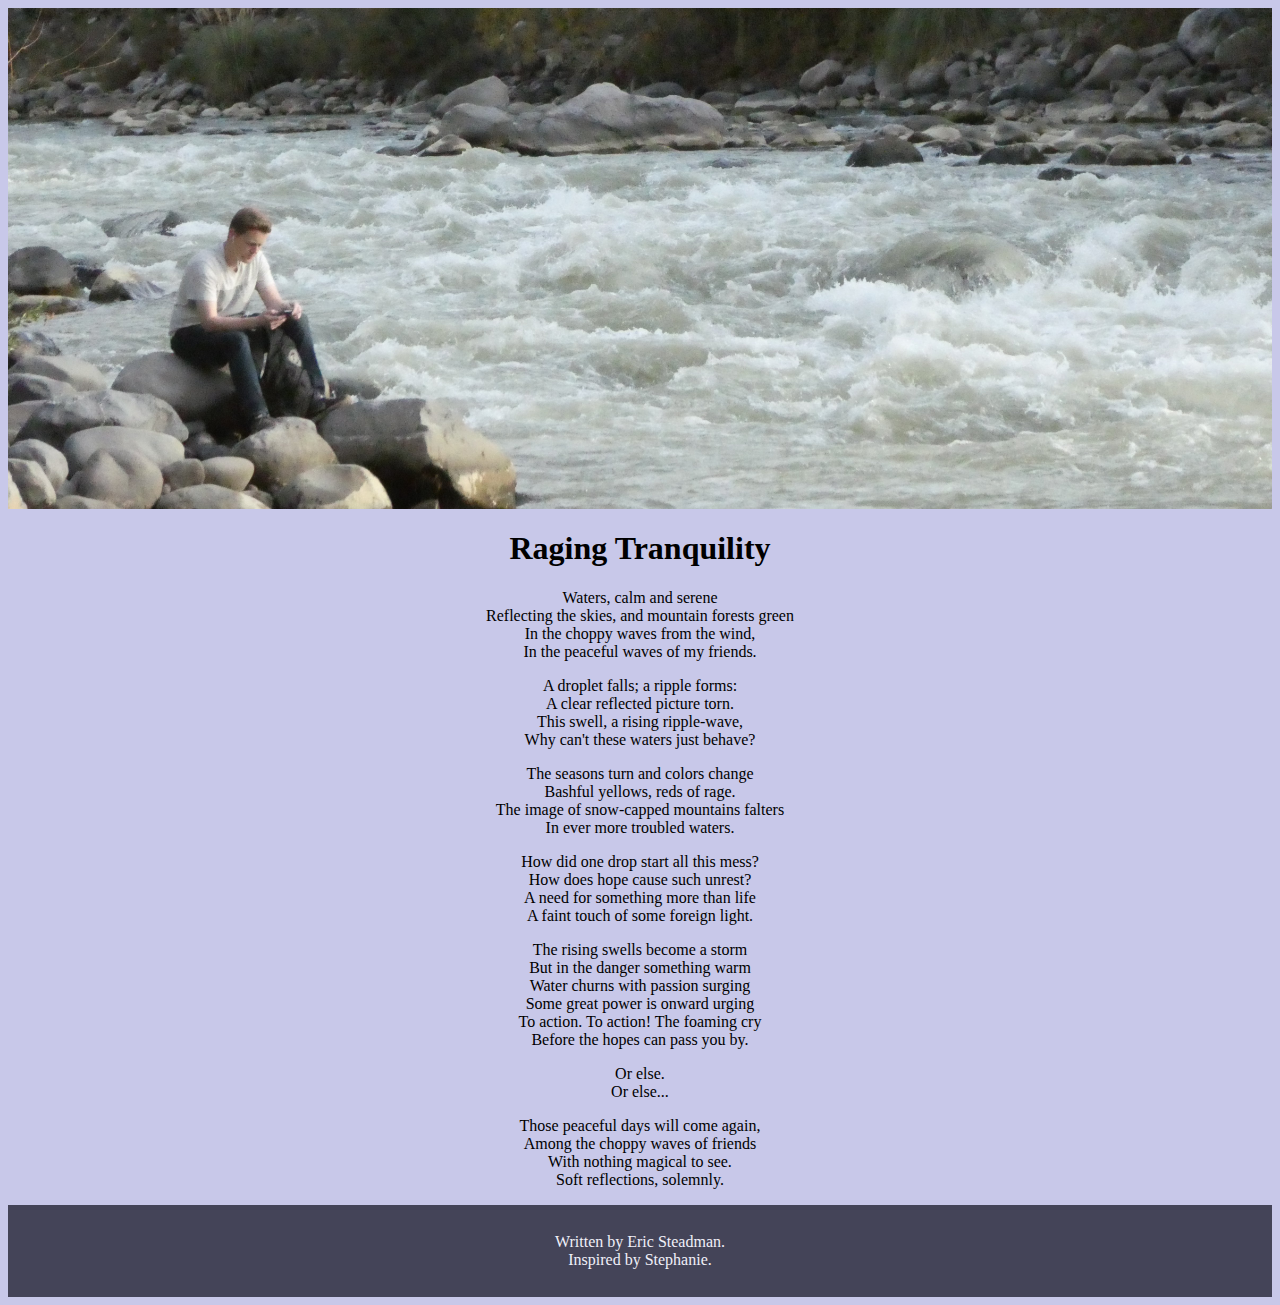
==== poetry.html @ 953cdcd6 "wrote home page" ====
<!DOCTYPE html>
<meta charset="utf8">

<html>
    <link rel="stylesheet" href="style.css">

    <div class="imgbox">
        <img class="center-fit"
            src="./res/drew.JPG"
            alt="Drew at Cajón del Maipo"/>
    </div>

    <head>
        <title>Raging Tranquility</title>
        
        <h1 class="center-text">
            Raging Tranquility
        </h1>
    </head>

    <body>
            <p class="center-text" >
                Waters, calm and serene
                <br>Reflecting the skies, and mountain forests green
                <br>In the choppy waves from the wind,
                <br>In the peaceful waves of my friends.
            </p>
            
            <p class="center-text" >
                A droplet falls; a ripple forms:
                <br>A clear reflected picture torn.
                <br>This swell, a rising ripple-wave,
                <br>Why can't these waters just behave?
            </p>
            
            <p class="center-text" >
                The seasons turn and colors change
                <br>Bashful yellows, reds of rage.
                <br>The image of snow-capped mountains falters
                <br>In ever more troubled waters.
            </p>
               
            <p class="center-text" >
                How did one drop start all this mess?
                <br>How does hope cause such unrest?
                <br>A need for something more than life
                <br>A faint touch of some foreign light.
            </p>
            
            <p class="center-text" >
                The rising swells become a storm
                <br>But in the danger something warm
                <br>Water churns with passion surging
                <br>Some great power is onward urging
                <br>To action. To action! The foaming cry
                <br>Before the hopes can pass you by.
            </p>
            
            <p class="center-text" >
                Or else.
                <br>Or else...
            </p>
            
            <p class="center-text" >
                Those peaceful days will come again, 
                <br>Among the choppy waves of friends
                <br>With nothing magical to see.
                <br>Soft reflections, solemnly.
            </p>
    </body>

    <footer>
        <p class="center-text" >
            Written by Eric Steadman.
            <br>Inspired by Stephanie.
        </p>
    </footer>
</html>
---- style.css ----
body {
    background-color: rgb(200, 200, 233);
}

/* div classes */
div.imgbox {
    display: grid;
    max-height: 100%;
}

div.heading {
    align-self: center;
}

div.paragraph {
    margin: .25in;
}

/* misc classes */
.center-fit {
    display: block;
    max-width: 100%;
}

.center-text {
    text-align: center;
}

/* footer properties */
footer a {
    color: inherit;
}

footer {
    padding-top: .125in;
    padding-bottom: .125in;
    color: #F0F0F8;
    background-color: #444458;
    
}

/* IDs */
#machu-poncho {
    max-width: 1.5in;
}
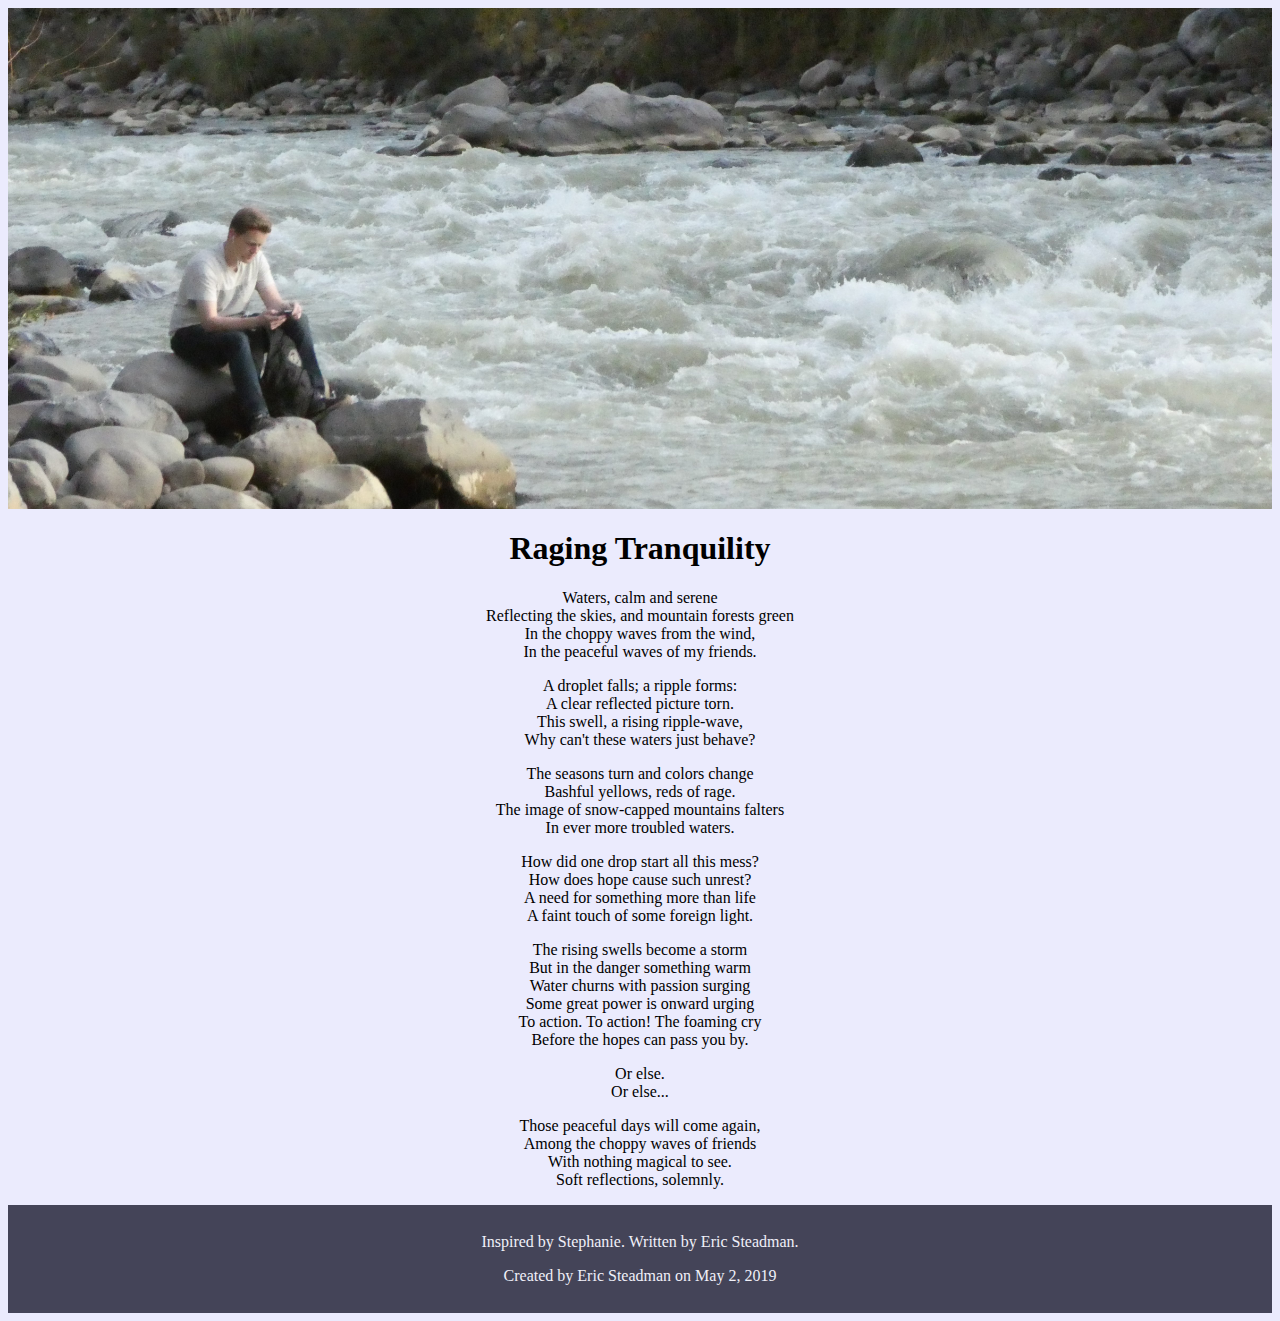
==== commit 06aeb370: "added logos" ====
--- a/poetry.html
+++ b/poetry.html
@@ -70,9 +70,11 @@
     </body>
 
     <footer>
-        <p class="center-text" >
-            Written by Eric Steadman.
-            <br>Inspired by Stephanie.
+        <p class="center-text" 
+            title="She was something">
+            Inspired by Stephanie. Written by Eric Steadman.
         </p>
+
+        <p class="center-text">Created by Eric Steadman on May 2, 2019</p>
     </footer>
 </html>--- a/style.css
+++ b/style.css
@@ -1,5 +1,5 @@
 body {
-    background-color: rgb(200, 200, 233);
+    background-color: rgb(235, 235, 253);
 }
 
 /* div classes */
@@ -26,10 +26,39 @@
     text-align: center;
 }
 
-/* footer properties */
-footer a {
+.indent {
+    margin-left: .25in;
+}
+
+.logo {
+    max-height: .125in;
+}
+
+/* I don't like the purple links*/
+a {
     color: inherit;
 }
+
+/* code should look like code, right? */
+code {
+    padding: .01in;
+    background: black;
+    color: #F0F0F8;
+}
+
+code.comment {
+    padding: inherit;
+    background: inherit;
+    color: green;
+}
+
+h1 code {
+    padding: .125in;
+    background: black;
+    color: #F0F0F8;
+}
+
+/* footer properties */
 
 footer {
     padding-top: .125in;
@@ -43,3 +72,7 @@
 #machu-poncho {
     max-width: 1.5in;
 }
+
+#grammar {
+    
+}